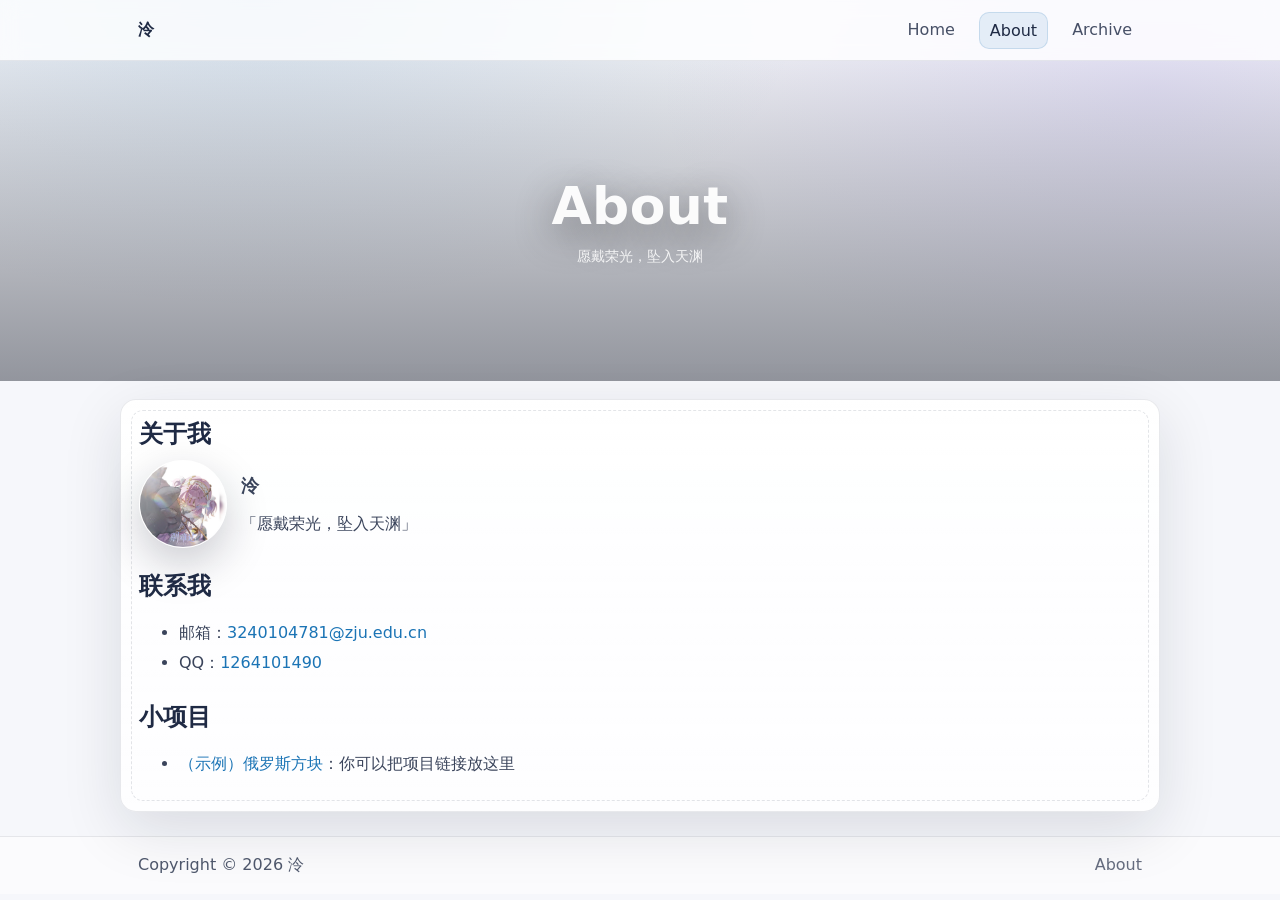
==== about.html @ fc2d2ff0 "Initial commit Made-with: Cursor" ====
<!doctype html>
<html lang="zh-CN">
  <head>
    <meta charset="UTF-8" />
    <meta name="viewport" content="width=device-width, initial-scale=1.0" />
    <title>About | 泠</title>
    <meta name="description" content="关于我" />
    <link rel="stylesheet" href="./assets/style.css" />
  </head>
  <body>
    <header class="topbar">
      <div class="container topbar__inner">
        <a class="brand" href="./index.html">泠</a>
        <nav class="nav">
          <a class="nav__link" href="./index.html">Home</a>
          <a class="nav__link nav__link--active" href="./about.html">About</a>
          <a class="nav__link" href="./archive.html">Archive</a>
        </nav>
      </div>
    </header>

    <section class="masthead" style="--hero-image: url('./assets/img/hero.jpg')">
      <div class="container masthead__inner">
        <div>
          <h1 class="masthead__title">About</h1>
          <p class="masthead__subtitle">愿戴荣光，坠入天渊</p>
        </div>
      </div>
    </section>

    <main class="container single">
      <article class="card prose">
        <h1>关于我</h1>
        <div class="about-hero">
          <img class="avatar avatar--lg" src="./assets/img/aimisi.jpg" alt="泠的头像" />
          <div>
            <p class="about-name">泠</p>
            <p class="about-quote">「愿戴荣光，坠入天渊」</p>
          </div>
        </div>

        <h2>联系我</h2>
        <ul>
          <li>邮箱：<a href="mailto:3240104781@zju.edu.cn">3240104781@zju.edu.cn</a></li>
          <li>QQ：<a href="tencent://message/?uin=1264101490&amp;Site=&amp;Menu=yes">1264101490</a></li>
        </ul>

        <h2>小项目</h2>
        <ul>
          <li><a href="../index.html">（示例）俄罗斯方块</a>：你可以把项目链接放这里</li>
        </ul>
      </article>
    </main>

    <footer class="footer">
      <div class="container footer__inner">
        <span>Copyright © <span id="year"></span> 泠</span>
        <span class="muted">About</span>
      </div>
    </footer>

    <script src="./assets/site.js"></script>
    <script>
      window.Site.boot();
    </script>
  </body>
</html>
---- assets/style.css ----
:root {
  --page: #f6f7fb;
  --card: rgba(255, 255, 255, 0.82);
  --card2: rgba(255, 255, 255, 0.92);
  --text: #1f2a44;
  --muted: rgba(31, 42, 68, 0.68);
  --link: #1b74b5;
  --bd1: rgba(31, 42, 68, 0.10);
  --shadow: 0 18px 60px rgba(16, 24, 40, 0.12);
  --hero-overlay: rgba(9, 14, 28, 0.42);
}

* {
  box-sizing: border-box;
}

html,
body {
  height: 100%;
}

body {
  margin: 0;
  font-family: ui-sans-serif, system-ui, -apple-system, "Segoe UI", Roboto, "Helvetica Neue",
    Arial, "Noto Sans", "Liberation Sans", sans-serif;
  color: var(--text);
  background: radial-gradient(1000px 560px at 20% 0%, rgba(31, 116, 181, 0.12), transparent 55%),
    radial-gradient(900px 520px at 90% 10%, rgba(120, 86, 255, 0.10), transparent 55%), var(--page);
}

a {
  color: var(--link);
  text-decoration: none;
}
a:hover {
  text-decoration: underline;
}

.container {
  max-width: 1040px;
  padding: 0 18px;
  margin: 0 auto;
}

.topbar {
  position: sticky;
  top: 0;
  z-index: 10;
  background: rgba(255, 255, 255, 0.72);
  backdrop-filter: blur(10px);
  border-bottom: 1px solid rgba(31, 42, 68, 0.10);
}

.topbar__inner {
  height: 60px;
  display: flex;
  align-items: center;
  justify-content: space-between;
  gap: 16px;
}

.brand {
  font-weight: 800;
  letter-spacing: 0.3px;
  color: var(--text);
}

.nav {
  display: flex;
  gap: 14px;
  flex-wrap: wrap;
  justify-content: flex-end;
}

.nav__link {
  color: rgba(31, 42, 68, 0.82);
  padding: 8px 10px;
  border-radius: 10px;
}

.nav__link--active {
  background: rgba(31, 116, 181, 0.10);
  border: 1px solid rgba(31, 116, 181, 0.16);
  color: var(--text);
}

.masthead {
  height: 320px;
  background-image: var(--hero-image, url("./img/hero.jpg"));
  background-size: cover;
  background-position: center;
  position: relative;
}

.masthead::before {
  content: "";
  position: absolute;
  inset: 0;
  background: linear-gradient(180deg, rgba(9, 14, 28, 0.05), var(--hero-overlay));
}

.masthead__inner {
  height: 100%;
  position: relative;
  display: flex;
  align-items: center;
  justify-content: center;
  text-align: center;
  padding: 36px 0;
}

.masthead__title {
  margin: 0;
  font-size: 52px;
  letter-spacing: 0.4px;
  color: rgba(255, 255, 255, 0.95);
  text-shadow: 0 10px 40px rgba(0, 0, 0, 0.45);
}

.masthead__subtitle {
  margin: 12px 0 0;
  font-size: 14px;
  color: rgba(255, 255, 255, 0.86);
}

.layout {
  display: grid;
  grid-template-columns: 1fr 300px;
  grid-template-areas:
    "hero sidebar"
    "content sidebar";
  gap: 16px;
  padding: 18px 0 22px;
  align-items: start;
  margin-top: -60px;
}

.hero {
  grid-area: hero;
  padding: 18px 18px 16px;
}

.hero__row {
  display: flex;
  gap: 14px;
  align-items: center;
}

.avatar {
  width: 72px;
  height: 72px;
  border-radius: 999px;
  object-fit: cover;
  border: 1px solid rgba(255, 255, 255, 0.65);
  box-shadow: 0 16px 44px rgba(16, 24, 40, 0.22);
}

.avatar--lg {
  width: 88px;
  height: 88px;
}

.hero__title {
  margin: 0 0 8px;
  font-size: 28px;
}

.hero__quote {
  margin: 0;
  color: rgba(31, 42, 68, 0.78);
  font-size: 15px;
}

.hero__desc {
  margin: 10px 0 0;
  color: rgba(31, 42, 68, 0.84);
  line-height: 1.8;
}

.content {
  grid-area: content;
}

.sidebar {
  grid-area: sidebar;
  display: grid;
  gap: 12px;
}

.card {
  background: linear-gradient(180deg, var(--card2), var(--card));
  border: 1px solid var(--bd1);
  border-radius: 16px;
  box-shadow: var(--shadow);
  position: relative;
}

.card::before {
  content: "";
  position: absolute;
  inset: 10px;
  border-radius: 12px;
  border: 1px dashed rgba(31, 42, 68, 0.12);
  pointer-events: none;
}

.card__title {
  font-size: 12px;
  color: var(--muted);
  letter-spacing: 0.7px;
  text-transform: uppercase;
  margin: 0 0 10px;
}

.sidebar .card {
  padding: 12px 12px;
}

.section-title {
  display: flex;
  align-items: baseline;
  justify-content: space-between;
  gap: 10px;
  margin: 16px 0 10px;
}

.section-title h1,
.section-title h2 {
  margin: 0;
}

.muted {
  color: var(--muted);
}

.post-list {
  display: grid;
  gap: 12px;
}

.post {
  padding: 14px 16px;
}

.post__title {
  margin: 0 0 6px;
  font-size: 18px;
}

.post__meta {
  font-size: 12px;
  color: var(--muted);
}

.post__excerpt {
  margin: 10px 0 0;
  color: rgba(42, 27, 16, 0.86);
  line-height: 1.75;
}

.tags {
  display: flex;
  flex-wrap: wrap;
  gap: 8px;
}

.tag {
  display: inline-flex;
  align-items: center;
  gap: 6px;
  padding: 6px 10px;
  border-radius: 999px;
  border: 1px solid rgba(31, 116, 181, 0.18);
  background: rgba(31, 116, 181, 0.10);
  color: rgba(31, 42, 68, 0.88);
  font-size: 12px;
}

.links {
  list-style: none;
  padding-left: 0;
  margin: 0;
  display: grid;
  gap: 8px;
}

.footer {
  border-top: 1px solid rgba(31, 42, 68, 0.10);
  padding: 18px 0;
  color: rgba(31, 42, 68, 0.78);
  background: rgba(255, 255, 255, 0.55);
}

.footer__inner {
  display: flex;
  justify-content: space-between;
  gap: 10px;
  flex-wrap: wrap;
}

.single {
  padding: 18px 0 24px;
}

.prose {
  padding: 18px 18px 16px;
}

.about-hero {
  display: flex;
  align-items: center;
  gap: 14px;
  margin: 10px 0 6px;
}

.about-name {
  margin: 0;
  font-size: 18px;
  font-weight: 700;
}

.about-quote {
  margin: 6px 0 0;
  color: rgba(31, 42, 68, 0.72);
}

.prose h1 {
  margin: 0 0 10px;
}
.prose h2 {
  margin: 22px 0 10px;
}
.prose p,
.prose li {
  line-height: 1.9;
  color: rgba(31, 42, 68, 0.88);
}

.prose blockquote {
  margin: 14px 0;
  padding: 10px 12px;
  border-left: 3px solid rgba(31, 116, 181, 0.35);
  background: rgba(31, 116, 181, 0.06);
  border-radius: 12px;
}

.prose pre {
  background: rgba(16, 24, 40, 0.04);
  border: 1px solid rgba(31, 42, 68, 0.10);
  border-radius: 12px;
  padding: 12px;
  overflow: auto;
}

.post-header {
  margin-bottom: 10px;
}

.post-meta {
  display: flex;
  align-items: center;
  gap: 8px;
  color: rgba(183, 196, 229, 0.92);
  font-size: 12px;
  margin: 6px 0 10px;
}

.dot {
  opacity: 0.7;
}

.pager {
  margin-top: 12px;
  display: flex;
  justify-content: space-between;
  gap: 10px;
  flex-wrap: wrap;
}

.pager__link {
  padding: 10px 12px;
  border-radius: 12px;
  border: 1px solid rgba(31, 42, 68, 0.10);
  background: rgba(255, 255, 255, 0.65);
  color: rgba(31, 42, 68, 0.9);
}

.archive {
  display: grid;
  gap: 10px;
  padding-top: 10px;
}

.archive__tools {
  display: flex;
  gap: 10px;
  align-items: center;
  flex-wrap: wrap;
}

.input {
  height: 36px;
  border-radius: 12px;
  padding: 0 12px;
  background: rgba(255, 255, 255, 0.8);
  border: 1px solid rgba(31, 42, 68, 0.12);
  color: var(--text);
  outline: none;
}
.input::placeholder {
  color: rgba(31, 42, 68, 0.50);
}

.gallery {
  display: grid;
  grid-template-columns: repeat(3, minmax(0, 1fr));
  gap: 12px;
}

.gallery__item {
  border-radius: 14px;
  overflow: hidden;
  border: 1px solid rgba(31, 42, 68, 0.10);
  background: rgba(255, 255, 255, 0.6);
}

.gallery__img {
  width: 100%;
  height: 150px;
  display: block;
  object-fit: cover;
  filter: saturate(0.95) contrast(1.03);
}

.gallery__cap {
  padding: 10px 10px 9px;
  font-size: 12px;
  color: rgba(31, 42, 68, 0.70);
}

@media (max-width: 920px) {
  .masthead {
    height: 280px;
  }
  .masthead__title {
    font-size: 40px;
  }

  .layout {
    grid-template-columns: 1fr;
    grid-template-areas:
      "hero"
      "content"
      "sidebar";
  }

  .gallery {
    grid-template-columns: repeat(2, minmax(0, 1fr));
  }
}

@media (max-width: 520px) {
  .hero__row {
    align-items: flex-start;
  }
  .gallery {
    grid-template-columns: 1fr;
  }
}
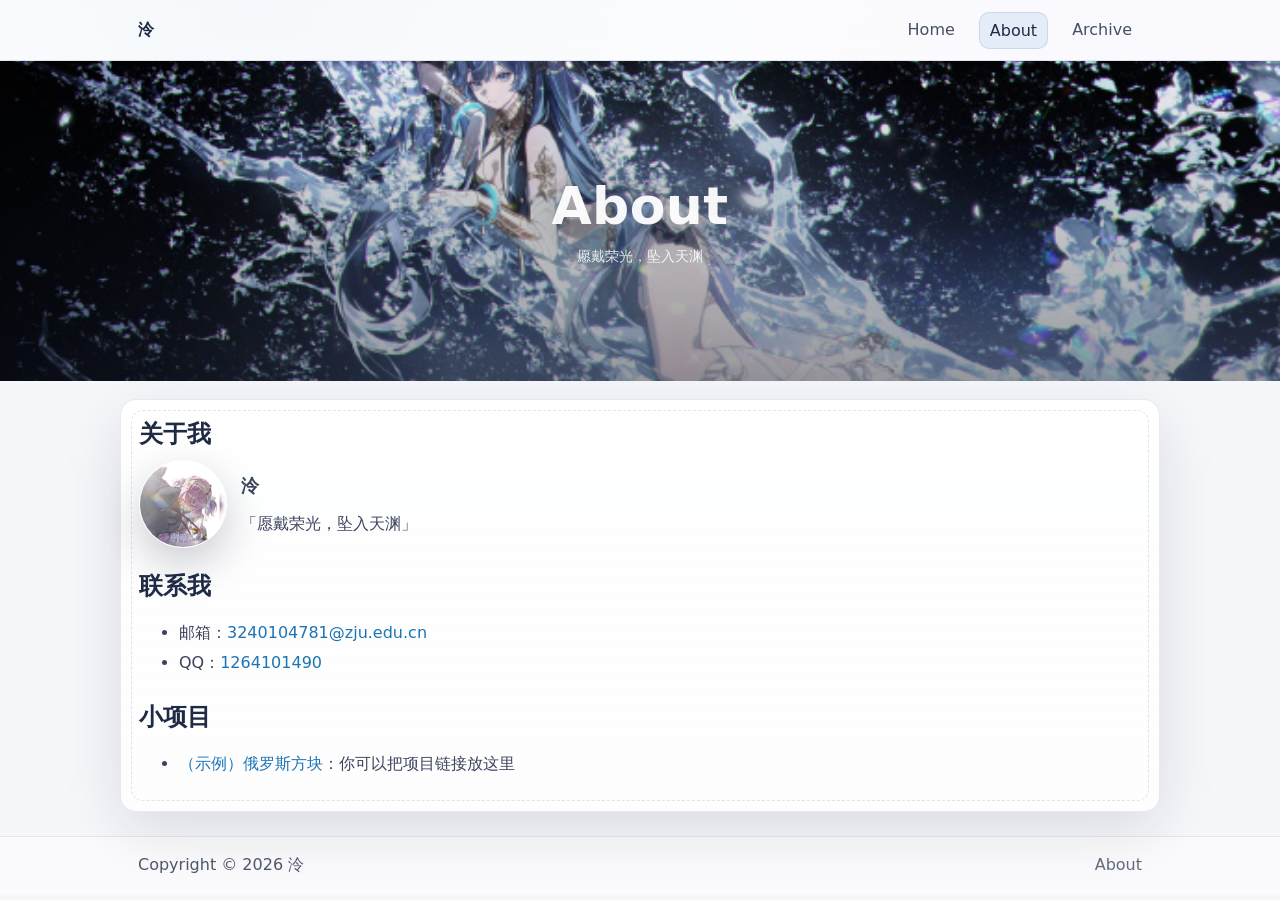
==== commit 25c26f0a: "Fix hero background: use direct background-image style instead of CSS var Made-with: Cursor" ====
--- a/about.html
+++ b/about.html
@@ -19,7 +19,7 @@
       </div>
     </header>
 
-    <section class="masthead" style="--hero-image: url('./assets/img/hero.jpg')">
+    <section class="masthead" style="background-image: url('./assets/img/hero.jpg')">
       <div class="container masthead__inner">
         <div>
           <h1 class="masthead__title">About</h1>
--- a/assets/style.css
+++ b/assets/style.css
@@ -86,7 +86,6 @@
 
 .masthead {
   height: 320px;
-  background-image: var(--hero-image, url("./img/hero.jpg"));
   background-size: cover;
   background-position: center;
   position: relative;
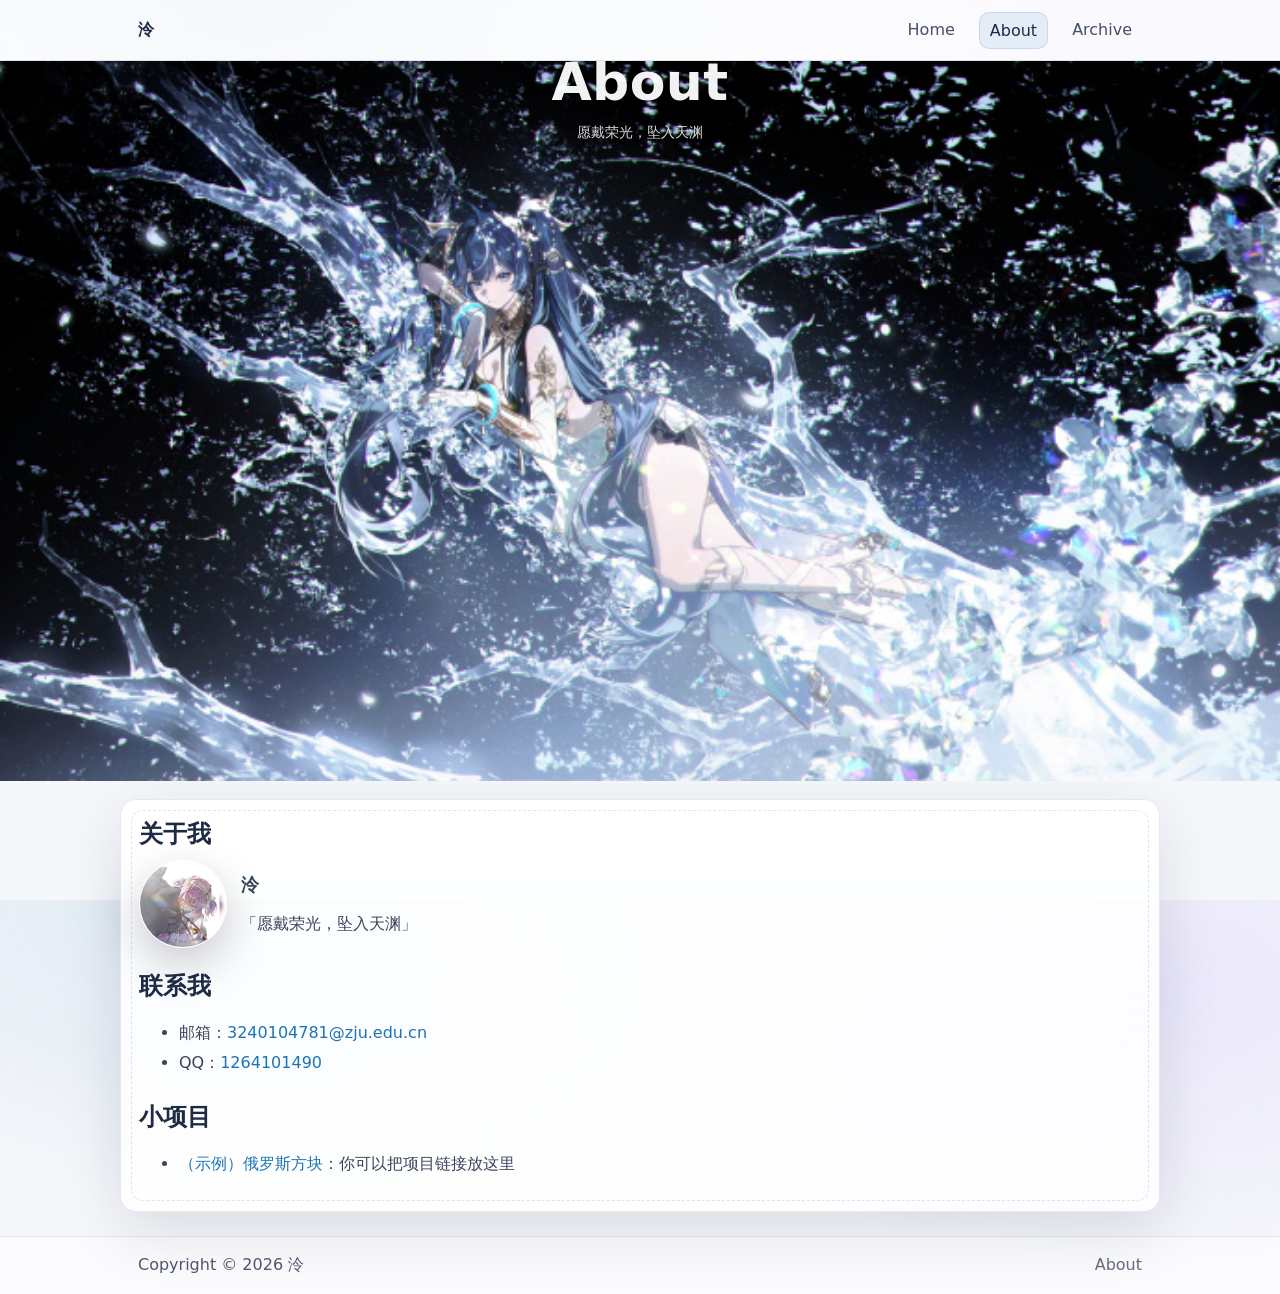
==== commit 1f289176: "Use img tag for hero image with aspect ratio padding Made-with: Cursor" ====
--- a/about.html
+++ b/about.html
@@ -19,7 +19,8 @@
       </div>
     </header>
 
-    <section class="masthead" style="background-image: url('./assets/img/hero.jpg')">
+    <section class="masthead">
+      <img class="masthead__img" src="./assets/img/hero.jpg" alt="" />
       <div class="container masthead__inner">
         <div>
           <h1 class="masthead__title">About</h1>
--- a/assets/style.css
+++ b/assets/style.css
@@ -85,10 +85,19 @@
 }
 
 .masthead {
-  height: 320px;
-  background-size: cover;
-  background-position: center;
+  height: 0;
+  padding-bottom: 56.23%;
   position: relative;
+  overflow: hidden;
+  background: #1a2a3a;
+}
+
+.masthead__img {
+  position: absolute;
+  inset: 0;
+  width: 100%;
+  height: 100%;
+  object-fit: cover;
 }
 
 .masthead::before {
@@ -439,7 +448,7 @@
 
 @media (max-width: 920px) {
   .masthead {
-    height: 280px;
+    padding-bottom: 60%;
   }
   .masthead__title {
     font-size: 40px;
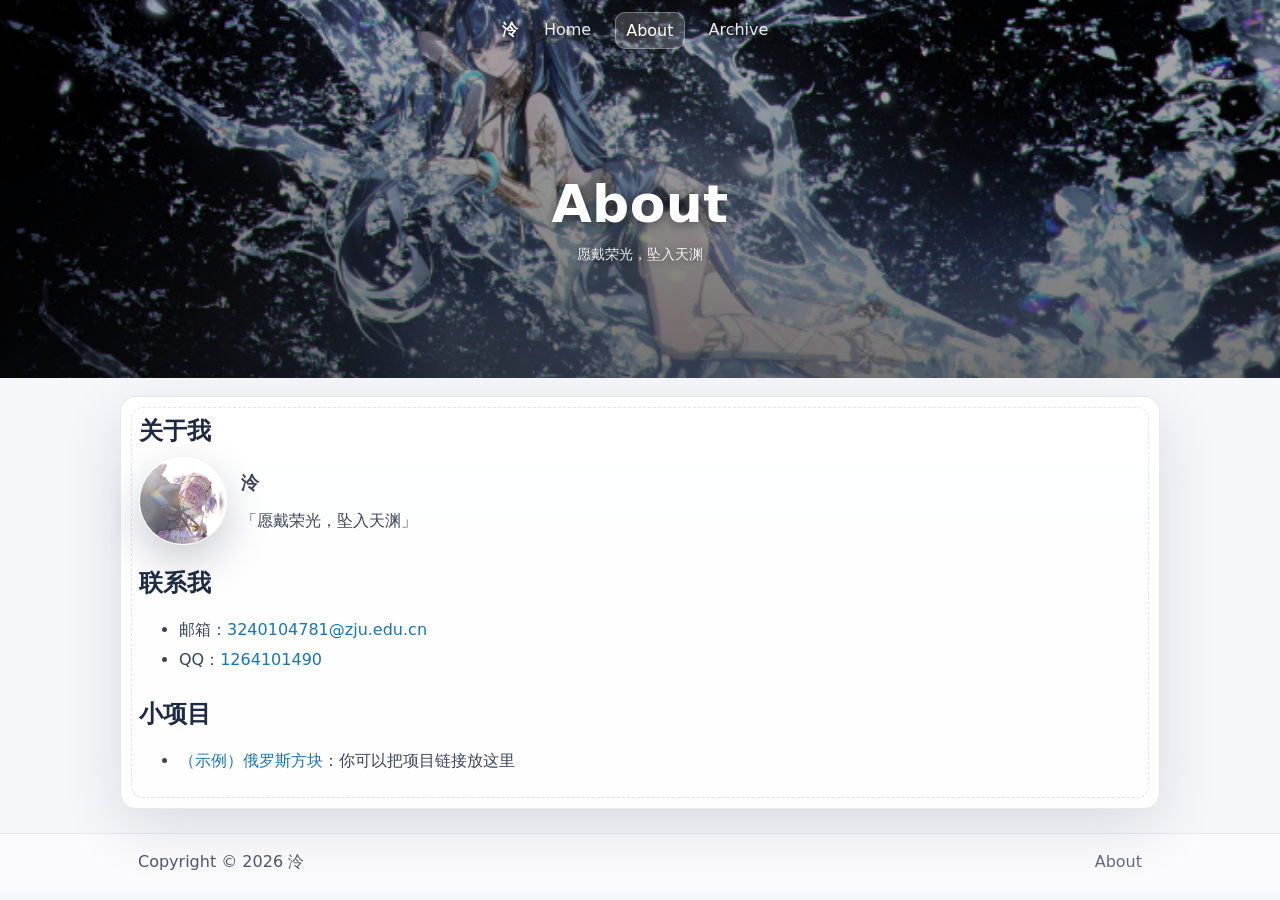
==== commit 8bd98744: "Merge topbar into masthead, full-bleed hero from top Made-with: Cursor" ====
--- a/about.html
+++ b/about.html
@@ -19,15 +19,24 @@
       </div>
     </header>
 
-    <section class="masthead">
+    <header class="masthead">
       <img class="masthead__img" src="./assets/img/hero.jpg" alt="" />
+      <div class="masthead__overlay"></div>
+      <div class="container masthead__nav">
+        <a class="brand" href="./index.html">泠</a>
+        <nav class="nav">
+          <a class="nav__link" href="./index.html">Home</a>
+          <a class="nav__link nav__link--active" href="./about.html">About</a>
+          <a class="nav__link" href="./archive.html">Archive</a>
+        </nav>
+      </div>
       <div class="container masthead__inner">
         <div>
           <h1 class="masthead__title">About</h1>
           <p class="masthead__subtitle">愿戴荣光，坠入天渊</p>
         </div>
       </div>
-    </section>
+    </header>
 
     <main class="container single">
       <article class="card prose">
--- a/assets/style.css
+++ b/assets/style.css
@@ -43,26 +43,14 @@
 }
 
 .topbar {
-  position: sticky;
-  top: 0;
-  z-index: 10;
-  background: rgba(255, 255, 255, 0.72);
-  backdrop-filter: blur(10px);
-  border-bottom: 1px solid rgba(31, 42, 68, 0.10);
-}
-
-.topbar__inner {
-  height: 60px;
-  display: flex;
-  align-items: center;
-  justify-content: space-between;
-  gap: 16px;
+  display: none;
 }
 
 .brand {
   font-weight: 800;
   letter-spacing: 0.3px;
-  color: var(--text);
+  color: #fff;
+  text-shadow: 0 1px 6px rgba(0,0,0,0.35);
 }
 
 .nav {
@@ -73,21 +61,29 @@
 }
 
 .nav__link {
-  color: rgba(31, 42, 68, 0.82);
+  color: rgba(255, 255, 255, 0.90);
   padding: 8px 10px;
   border-radius: 10px;
+  text-shadow: 0 1px 4px rgba(0,0,0,0.3);
+  transition: color 0.2s;
+}
+
+.nav__link:hover {
+  color: #fff;
+  text-decoration: none;
 }
 
 .nav__link--active {
-  background: rgba(31, 116, 181, 0.10);
-  border: 1px solid rgba(31, 116, 181, 0.16);
-  color: var(--text);
+  background: rgba(255, 255, 255, 0.18);
+  border: 1px solid rgba(255, 255, 255, 0.30);
+  color: #fff;
 }
 
 .masthead {
-  height: 0;
-  padding-bottom: 56.23%;
   position: relative;
+  min-height: 42vh;
+  display: flex;
+  flex-direction: column;
   overflow: hidden;
   background: #1a2a3a;
 }
@@ -98,18 +94,32 @@
   width: 100%;
   height: 100%;
   object-fit: cover;
-}
-
-.masthead::before {
-  content: "";
+  object-position: center center;
+  image-rendering: -webkit-optimize-contrast;
+  image-rendering: crisp-edges;
+}
+
+.masthead__overlay {
   position: absolute;
   inset: 0;
-  background: linear-gradient(180deg, rgba(9, 14, 28, 0.05), var(--hero-overlay));
+  background: linear-gradient(180deg, rgba(0, 0, 0, 0.30), rgba(0, 0, 0, 0.55));
+  z-index: 0;
+}
+
+.masthead__nav {
+  position: relative;
+  z-index: 2;
+  height: 60px;
+  display: flex;
+  align-items: center;
+  justify-content: space-between;
+  gap: 16px;
 }
 
 .masthead__inner {
-  height: 100%;
+  flex: 1;
   position: relative;
+  z-index: 2;
   display: flex;
   align-items: center;
   justify-content: center;
@@ -121,14 +131,15 @@
   margin: 0;
   font-size: 52px;
   letter-spacing: 0.4px;
-  color: rgba(255, 255, 255, 0.95);
-  text-shadow: 0 10px 40px rgba(0, 0, 0, 0.45);
+  color: #ffffff;
+  text-shadow: 0 2px 12px rgba(0, 0, 0, 0.50);
 }
 
 .masthead__subtitle {
   margin: 12px 0 0;
   font-size: 14px;
-  color: rgba(255, 255, 255, 0.86);
+  color: rgba(255, 255, 255, 0.92);
+  text-shadow: 0 1px 6px rgba(0, 0, 0, 0.40);
 }
 
 .layout {
@@ -140,7 +151,6 @@
   gap: 16px;
   padding: 18px 0 22px;
   align-items: start;
-  margin-top: -60px;
 }
 
 .hero {
@@ -448,7 +458,7 @@
 
 @media (max-width: 920px) {
   .masthead {
-    padding-bottom: 60%;
+    min-height: 38vh;
   }
   .masthead__title {
     font-size: 40px;
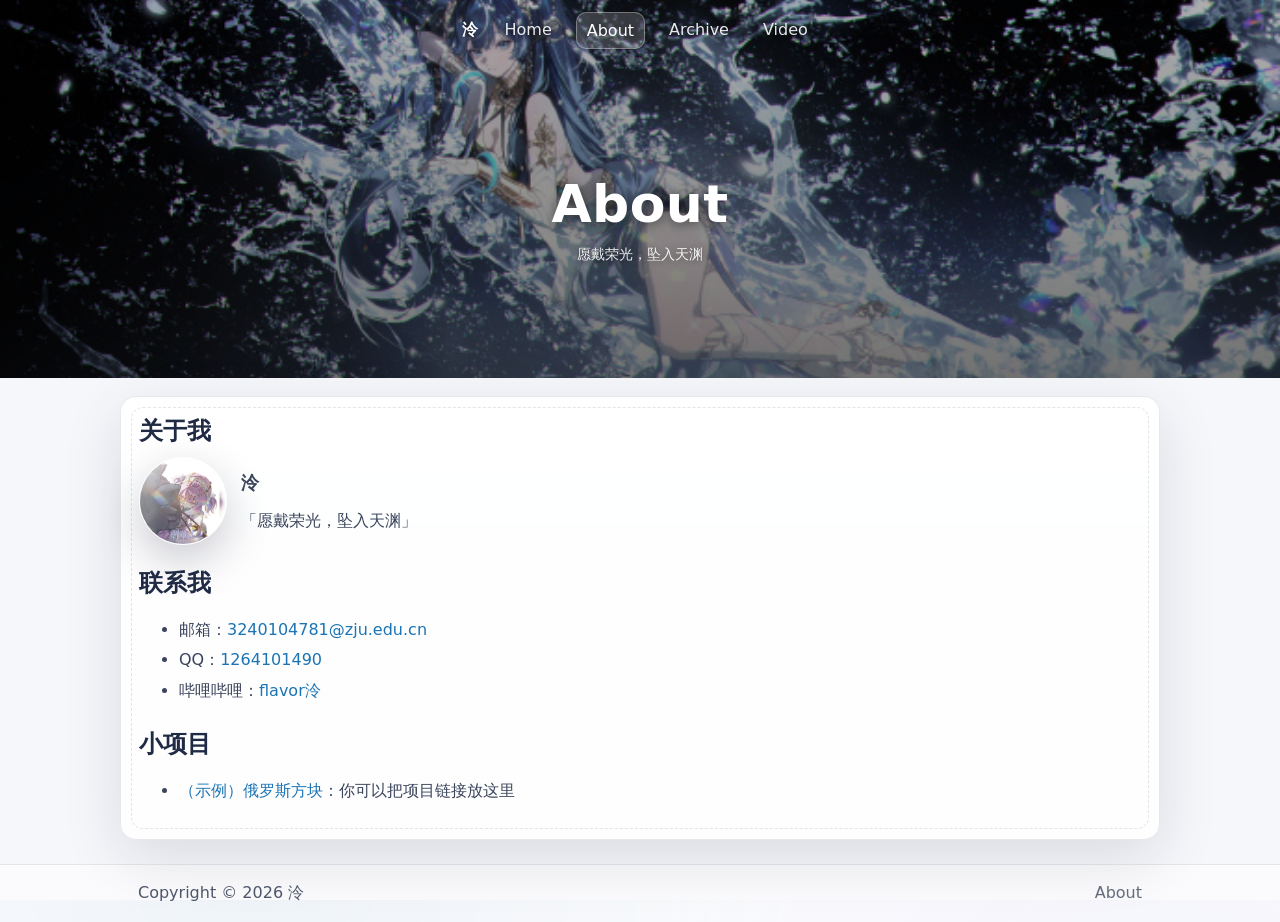
==== commit 2ccdb698: "Add video gallery, fix bugs, update about - Redesign video page: cover grid layout + modal player po" ====
--- a/about.html
+++ b/about.html
@@ -15,6 +15,7 @@
           <a class="nav__link" href="./index.html">Home</a>
           <a class="nav__link nav__link--active" href="./about.html">About</a>
           <a class="nav__link" href="./archive.html">Archive</a>
+          <a class="nav__link" href="./video.html">Video</a>
         </nav>
       </div>
     </header>
@@ -28,6 +29,7 @@
           <a class="nav__link" href="./index.html">Home</a>
           <a class="nav__link nav__link--active" href="./about.html">About</a>
           <a class="nav__link" href="./archive.html">Archive</a>
+          <a class="nav__link" href="./video.html">Video</a>
         </nav>
       </div>
       <div class="container masthead__inner">
@@ -53,6 +55,7 @@
         <ul>
           <li>邮箱：<a href="mailto:3240104781@zju.edu.cn">3240104781@zju.edu.cn</a></li>
           <li>QQ：<a href="tencent://message/?uin=1264101490&amp;Site=&amp;Menu=yes">1264101490</a></li>
+          <li>哔哩哔哩：<a href="https://space.bilibili.com/327614718" target="_blank" rel="noopener">flavor泠</a></li>
         </ul>
 
         <h2>小项目</h2>
@@ -75,4 +78,3 @@
     </script>
   </body>
 </html>
-
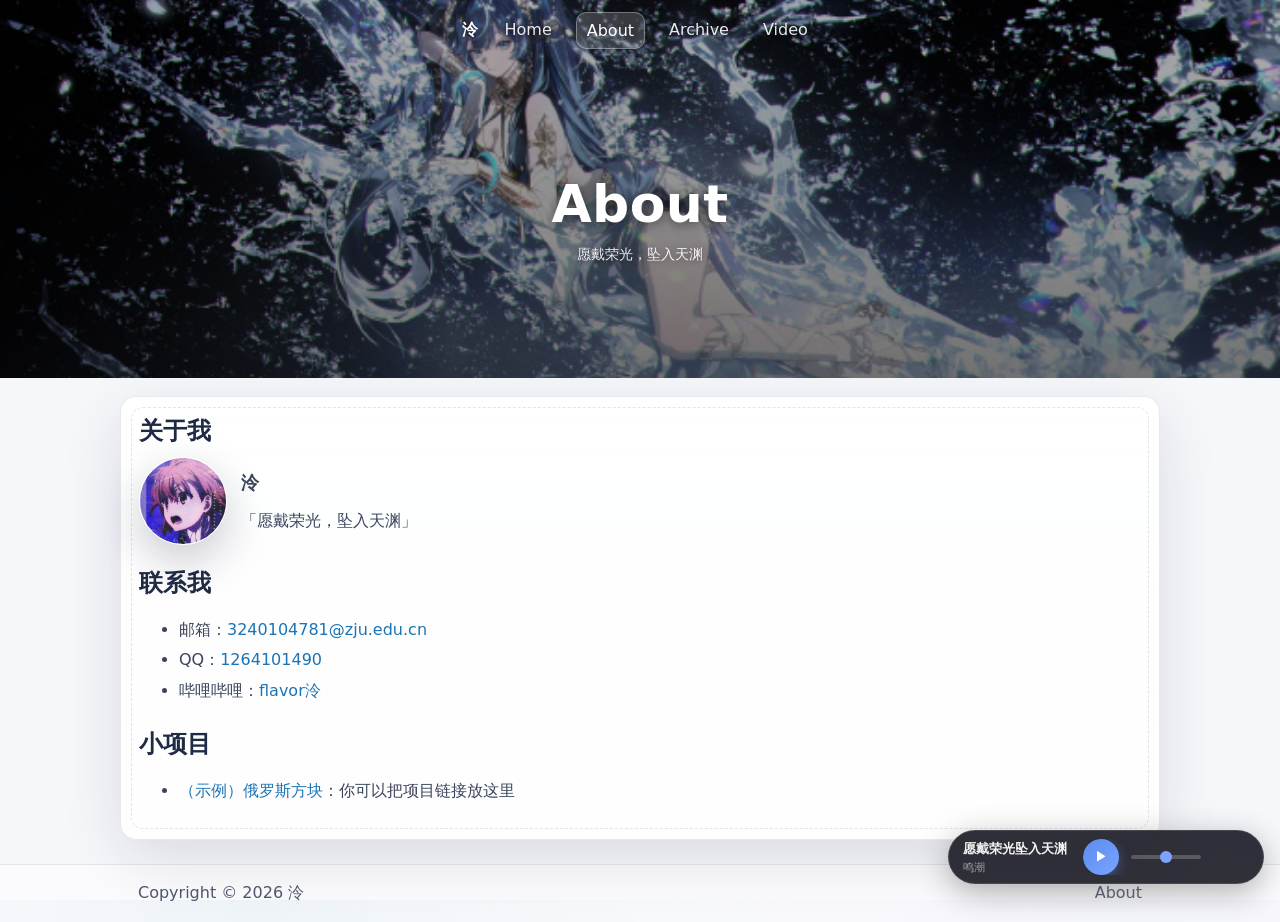
==== commit aaff723b: "iframe播放栏解决切换页面音乐中断 Made-with: Cursor" ====
--- a/about.html
+++ b/about.html
@@ -72,6 +72,19 @@
       </div>
     </footer>
 
+    <!-- 底部音乐播放条 -->
+    <div class="music-bar">
+      <div class="music-bar__inner">
+        <div class="music-bar__info">
+          <span class="music-bar__title">愿戴荣光坠入天渊</span>
+          <span class="music-bar__artist">鸣潮</span>
+        </div>
+        <div class="music-bar__player">
+          <iframe src="player.html" style="border:none;width:160px;height:36px;border-radius:18px;" allow="autoplay"></iframe>
+        </div>
+      </div>
+    </div>
+
     <script src="./assets/site.js"></script>
     <script>
       window.Site.boot();
--- a/assets/style.css
+++ b/assets/style.css
@@ -26,6 +26,7 @@
   color: var(--text);
   background: radial-gradient(1000px 560px at 20% 0%, rgba(31, 116, 181, 0.12), transparent 55%),
     radial-gradient(900px 520px at 90% 10%, rgba(120, 86, 255, 0.10), transparent 55%), var(--page);
+  padding-bottom: 68px;
 }
 
 a {
@@ -456,6 +457,223 @@
   color: rgba(31, 42, 68, 0.70);
 }
 
+/* 留言板 */
+.guestbook-form {
+  display: flex;
+  flex-direction: column;
+  gap: 8px;
+  margin-bottom: 12px;
+}
+
+.guestbook-input,
+.guestbook-textarea {
+  width: 100%;
+  border-radius: 10px;
+  padding: 8px 10px;
+  background: rgba(255, 255, 255, 0.8);
+  border: 1px solid rgba(31, 42, 68, 0.12);
+  color: var(--text);
+  outline: none;
+  font-family: inherit;
+  font-size: 13px;
+  resize: none;
+}
+
+.guestbook-input::placeholder,
+.guestbook-textarea::placeholder {
+  color: rgba(31, 42, 68, 0.50);
+}
+
+.guestbook-input:focus,
+.guestbook-textarea:focus {
+  border-color: rgba(31, 116, 181, 0.40);
+  box-shadow: 0 0 0 2px rgba(31, 116, 181, 0.12);
+}
+
+.guestbook-textarea {
+  min-height: 60px;
+}
+
+.guestbook-btn {
+  padding: 7px 14px;
+  border-radius: 999px;
+  border: none;
+  background: linear-gradient(135deg, #1b74b5, #2d9cdb);
+  color: #fff;
+  font-size: 12px;
+  font-weight: 600;
+  cursor: pointer;
+  transition: opacity 0.2s, transform 0.15s;
+  letter-spacing: 0.3px;
+  align-self: flex-end;
+}
+
+.guestbook-btn:hover {
+  opacity: 0.88;
+  transform: translateY(-1px);
+}
+
+.guestbook-btn:active {
+  transform: translateY(0);
+}
+
+.guestbook-list {
+  display: flex;
+  flex-direction: column;
+  gap: 10px;
+  max-height: 320px;
+  overflow-y: auto;
+}
+
+.guestbook-list::-webkit-scrollbar {
+  width: 4px;
+}
+
+.guestbook-list::-webkit-scrollbar-track {
+  background: transparent;
+}
+
+.guestbook-list::-webkit-scrollbar-thumb {
+  background: rgba(31, 42, 68, 0.18);
+  border-radius: 2px;
+}
+
+.guestbook-item {
+  padding: 10px 10px;
+  border-radius: 10px;
+  background: rgba(255, 255, 255, 0.55);
+  border: 1px solid rgba(31, 42, 68, 0.08);
+}
+
+.guestbook-item__header {
+  display: flex;
+  align-items: center;
+  justify-content: space-between;
+  margin-bottom: 5px;
+}
+
+.guestbook-item__name {
+  font-weight: 700;
+  font-size: 13px;
+  color: #1b74b5;
+}
+
+.guestbook-item__time {
+  font-size: 10px;
+  color: var(--muted);
+}
+
+.guestbook-item__content {
+  font-size: 13px;
+  line-height: 1.6;
+  color: rgba(31, 42, 68, 0.88);
+  word-break: break-word;
+}
+
+.guestbook-empty {
+  text-align: center;
+  color: var(--muted);
+  font-size: 12px;
+  padding: 8px 0;
+}
+
+/* 底部音乐播放条 */
+.music-bar {
+  position: fixed;
+  bottom: 16px;
+  right: 16px;
+  background: rgba(20, 20, 30, 0.88);
+  backdrop-filter: blur(16px);
+  -webkit-backdrop-filter: blur(16px);
+  border: 1px solid rgba(255, 255, 255, 0.12);
+  border-radius: 999px;
+  box-shadow: 0 8px 32px rgba(0, 0, 0, 0.3);
+  z-index: 999;
+  padding: 8px 20px 8px 14px;
+}
+
+.music-bar__inner {
+  display: flex;
+  align-items: center;
+  gap: 16px;
+}
+
+.music-bar__info {
+  display: flex;
+  flex-direction: column;
+  gap: 2px;
+  min-width: 100px;
+}
+
+.music-bar__title {
+  font-size: 13px;
+  font-weight: 600;
+  color: rgba(255, 255, 255, 0.95);
+}
+
+.music-bar__artist {
+  font-size: 11px;
+  color: rgba(255, 255, 255, 0.55);
+}
+
+.music-bar__player iframe {
+  display: block;
+  border-radius: 8px;
+  overflow: hidden;
+}
+
+.music-bar__player {
+  display: flex;
+  align-items: center;
+  gap: 12px;
+}
+
+.music-btn {
+  width: 36px;
+  height: 36px;
+  border-radius: 50%;
+  border: none;
+  background: linear-gradient(135deg, #5b8def, #7ba3ff);
+  color: #fff;
+  font-size: 13px;
+  cursor: pointer;
+  display: flex;
+  align-items: center;
+  justify-content: center;
+  transition: all 0.2s;
+  box-shadow: 0 4px 12px rgba(91, 141, 239, 0.4);
+}
+
+.music-btn:hover {
+  transform: scale(1.08);
+  box-shadow: 0 6px 16px rgba(91, 141, 239, 0.5);
+}
+
+.music-volume {
+  width: 70px;
+  height: 4px;
+  -webkit-appearance: none;
+  appearance: none;
+  background: rgba(255, 255, 255, 0.2);
+  border-radius: 2px;
+  outline: none;
+}
+
+.music-volume::-webkit-slider-thumb {
+  -webkit-appearance: none;
+  width: 12px;
+  height: 12px;
+  border-radius: 50%;
+  background: #7ba3ff;
+  cursor: pointer;
+}
+
+@media (max-width: 520px) {
+  .music-bar__info {
+    display: none;
+  }
+}
+
 @media (max-width: 920px) {
   .masthead {
     min-height: 38vh;
